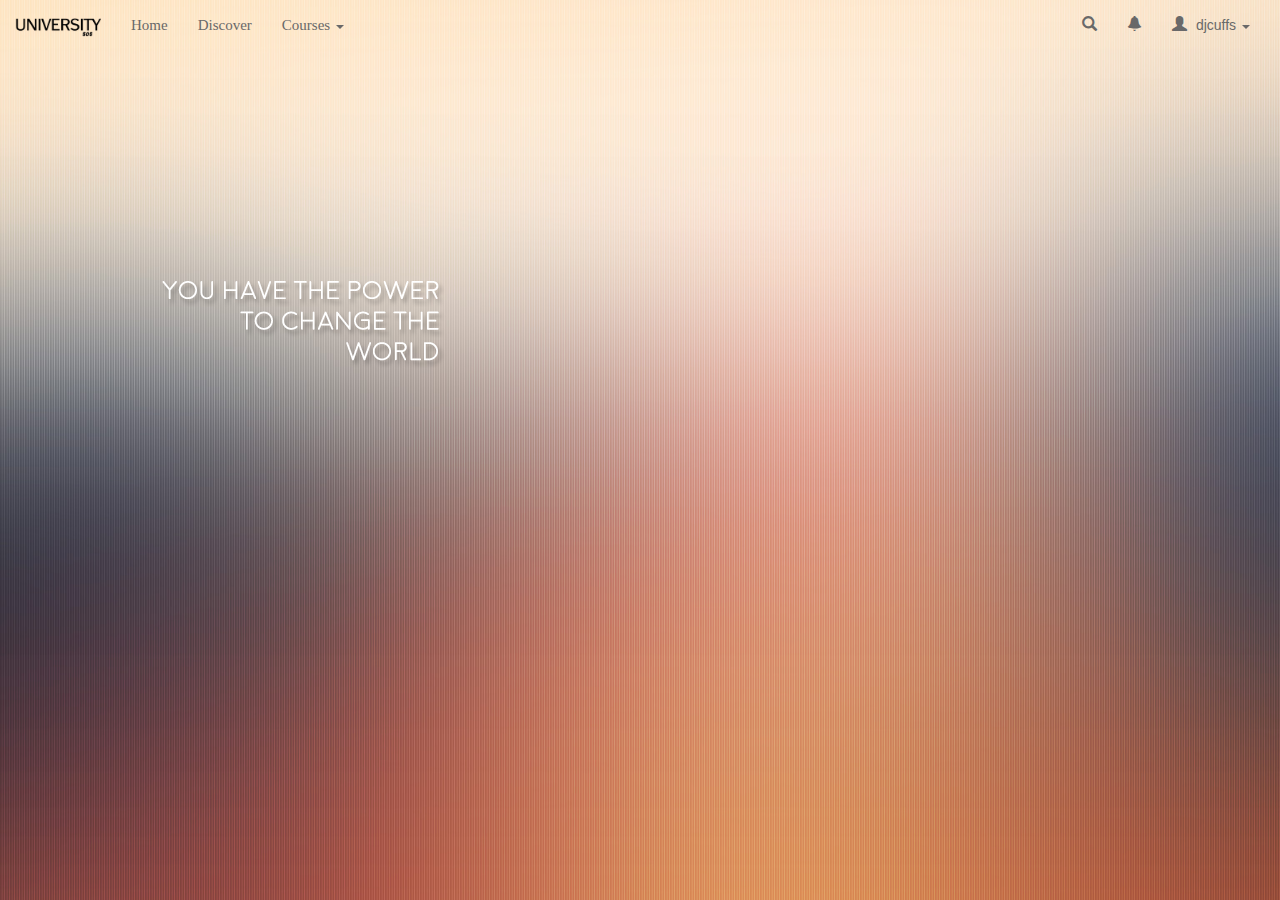
==== index.html @ 052caacf "initial commit of full repository" ====
<!DOCTYPE HTML>
<header>
    <title>University SOS | Bringing Customized Education to the World</title>
    <meta charset="utf-8">
    <meta name="viewport" content="width=device-width, initial-scale=1">
    <link rel="stylesheet" href="css/bootstrap.min.css">
    <link rel="stylesheet" href="StyleSheets/bs.css">
    <script src="https://ajax.googleapis.com/ajax/libs/jquery/3.1.1/jquery.min.js"></script>
    <script src="js/bootstrap.min.js"></script>
</header>
<body style = "background: url('Images/DiscoverBackgrounds/6.jpg') no-repeat center center fixed;background-size:cover;">
    <nav class="navbar navbar-default" style="background:none;">
      <div class="container-fluid">
        <!-- Brand and toggle get grouped for better mobile display -->
        <div class="navbar-header">
          <button type="button" class="navbar-toggle collapsed" data-toggle="collapse" data-target="#bs-example-navbar-collapse-1" aria-expanded="false" style="border:none;">
            <span class="sr-only">Toggle navigation</span>
                <i class="glyphicon glyphicon-plus"></i>
          </button>
          <a class="navbar-brand" href="#"><img src="Images/unilogoblk.png" style="width:86px;height:24px;"></a>
        </div>

        <!-- Collect the nav links, forms, and other content for toggling -->
        <div class="collapse navbar-collapse" id="bs-example-navbar-collapse-1">
          <ul class="nav navbar-nav">
            <li class="active"><a href="#">Home<span class="sr-only">(current)</span></a></li>
            <li><a href="#">Discover</a></li>
            <li class="dropdown">
              <a href="#" class="dropdown-toggle" data-toggle="dropdown" role="button" aria-haspopup="true" aria-expanded="false">Courses <span class="caret"></span></a>
              <ul class="dropdown-menu fademefast">
                <li role="Account Details" class="dropdown-header">Course Options</li>
                <li role="separator" class="divider"></li>
                <li class="ddText"><a href="#">My Courses</a></li>
                <li class="ddText"><a href="#">Saved Courses</a></li>
                <li class="ddText"><a href="#">Recent Courses</a></li>
                <li role="separator" class="divider"></li>
                <li role="Account Details" class="dropdown-header">Current Course</li>
                <li class="ddText"><a href="#">*Current Courses*</a></li>
              </ul></li>
          </ul>
          <ul class="nav navbar-nav navbar-right">
            <li><a href="#"><span class="glyphicon glyphicon-search" aria-hidden="true"></span></a></li>
            <li><a href="#"><span class="glyphicon glyphicon-bell" aria-hidden="true"></span></a></li>
            <li class="dropdown"> <!-- Account DropDown -->
              <a href="#" class="dropdown-toggle" data-toggle="dropdown" role="button" aria-haspopup="true" aria-expanded="false"><span class="glyphicon glyphicon-user" aria-hidden="true" style="padding-right:5px;"></span><span class="accText"> djcuffs </span><span class="caret"></span></a>
              <ul class="dropdown-menu fademefast">
                <li role="Account Details" class="dropdown-header">Account</li>
                <li role="separator" class="divider"></li>
                <li class="ddText"><a href="#">Profile</a></li>
                <li class="ddText"><a href="#">Manage Account</a></li>
                <li class="ddText"><a href="#">Preferences</a></li>
                <li role="separator" class="divider"></li>
                <li class="ddText"><a href="#">Sign Out</a></li>
              </ul>
            </li>
          </ul>
        </div><!-- /.navbar-collapse -->
      </div><!-- /.container-fluid -->
    </nav>
    
<!-- Page Contents -->
<!-- Still need to modularize the css here from inline into the bs.css doc -->
<div class="container" style="overflow:hidden;">
        <div style="margin-top:0px;height:500px;background-color:rgba(255,255,255,0.0);float:left;width:100%;">
            <div class="fademe" style="float:left;height:500px;width:35%;background-color:none;">
                <img src="Images/ImageAssets/1.png">
                </div>
            <div class="fademedelay" style="float:right;height:500px;width:65%;background-color:none;">
                <img src="Images/ImageAssets/2.png">
                </div>
            </div>
    </div>
    
<div>
    <button type="button" class="btn beginButton fademedelaylong" style="display:block;margin: 0px auto;">Begin</button>
    </div>
</body>
---- StyleSheets/bs.css ----
/* Custom CSS Classes */

.accIcon {
    height: 20px;
    width: 20px;
}

/* Bootstrap CSS Overrides */

h3 {
    color: red;
    font-family: Moon; src: url(/Fonts/Moon.otf);
}

a:active {
    color: red;
}

a:selected {
    color: white;
}

.beginButton {
    background-color: transparent;
    border-color: white;
    color: white;
}

.beginButton:hover {
    background-color: transparent;
    border-color: dimgray;
    color: dimgray;
}

/*
.btn.btn-default {
    background: silver;
    color: white;
}
*/
.navbar-default .navbar-nav > li > a {
    color: dimgray;
}

.navbar-default .navbar-nav > li.active > a {
    color: dimgray;
    background: none;
}

.navbar-default .navbar-nav > li.active > a:hover {
    color: white;
    background: none;
}

.navbar-default .navbar-nav > li > a:hover {
    color: white;
}

.navbar-default {
    border: none;
    border-radius: 0px;
    background: white;
    font-family: Moon; src: url(/Fonts/Moon.otf);
    font-size: 15px;
    color: white;

}

.accText {
    font-family: Tahoma, Geneva, sans-serif;
    font-size: 14px;
}

.ddText {
    font-family: Tahoma, Geneva, sans-serif;
    font-size: 12px;
}

.dropdown ul {
    
}

.dropdown-toggle:selected {
    background: none;
}

.dropdown-header {
    padding-top: 5px;
    padding-bottom: 0px;
    font-size: 11px;
}
.navbar-header ul {
    text-decoration: none;
}

.contentPanel {
    display: block;
    margin: 0px auto;
    background-color: white;
    height: 800px;
    width: 80%;
}

.panelTriColumn {
    height: 250px;
    width: 33.33%;
    background-color: crimson;
    float: left;
}

.contentHeader {
    height: 50px;
    line-height: 50px;
    padding-left: 10px;
    width: 100%;
    display: inline-block;
    vertical-align: middle;
    border-bottom: thin solid white; 
    color: white;
    background-color: black;
}

.panelSection {
    height: 300px;
    width: 100%;
    background-color: beige;
}

.coverPhoto {
    height: 220px;
    width: 100%;
    background-color: aqua;
    
}

/* CSS Transitions/Animations */

.fademe {
    -webkit-animation: fadein 3s; /* Safari, Chrome and Opera > 12.1 */
       -moz-animation: fadein 3s; /* Firefox < 16 */
        -ms-animation: fadein 3s; /* Internet Explorer */
         -o-animation: fadein 3s; /* Opera < 12.1 */
            animation: fadein 3s;
}

.fademefast {
    -webkit-animation: fadein 0.5s; /* Safari, Chrome and Opera > 12.1 */
       -moz-animation: fadein 0.5s; /* Firefox < 16 */
        -ms-animation: fadein 0.5s; /* Internet Explorer */
         -o-animation: fadein 0.5s; /* Opera < 12.1 */
            animation: fadein 0.5s;
}

.fademedelay {
    opacity: 0;
    -webkit-animation: fadein 5s forwards; /* Safari, Chrome and Opera > 12.1 */
       -moz-animation: fadein 5s forwards; /* Firefox < 16 */
        -ms-animation: fadein 5s forwards; /* Internet Explorer */
         -o-animation: fadein 5s forwards; /* Opera < 12.1 */
            animation: fadein 5s forwards;
    
     -webkit-animation-delay: 2s; /* Safari, Chrome and Opera > 12.1 */
        -moz-animation-delay: 2s; /* Firefox < 16 */
         -ms-animation-delay: 2s; /* Internet Explorer */
          -o-animation-delay: 2s; /* Opera < 12.1 */
             animation-delay: 2s;
}

.fademedelaylong {
    opacity: 0;
    -webkit-animation: fadein 5s forwards; /* Safari, Chrome and Opera > 12.1 */
       -moz-animation: fadein 5s forwards; /* Firefox < 16 */
        -ms-animation: fadein 5s forwards; /* Internet Explorer */
         -o-animation: fadein 5s forwards; /* Opera < 12.1 */
            animation: fadein 5s forwards;
    
     -webkit-animation-delay: 3s; /* Safari, Chrome and Opera > 12.1 */
        -moz-animation-delay: 3s; /* Firefox < 16 */
         -ms-animation-delay: 3s; /* Internet Explorer */
          -o-animation-delay: 3s; /* Opera < 12.1 */
             animation-delay: 3s;
}

@keyframes fadein {
    from { opacity: 0; }
    to   { opacity: 1; }
}

/* Firefox < 16 */
@-moz-keyframes fadein {
    from { opacity: 0; }
    to   { opacity: 1; }
}

/* Safari, Chrome and Opera > 12.1 */
@-webkit-keyframes fadein {
    from { opacity: 0; }
    to   { opacity: 1; }
}

/* Internet Explorer */
@-ms-keyframes fadein {
    from { opacity: 0; }
    to   { opacity: 1; }
}

/* Opera < 12.1 */
@-o-keyframes fadein {
    from { opacity: 0; }
    to   { opacity: 1; }
}
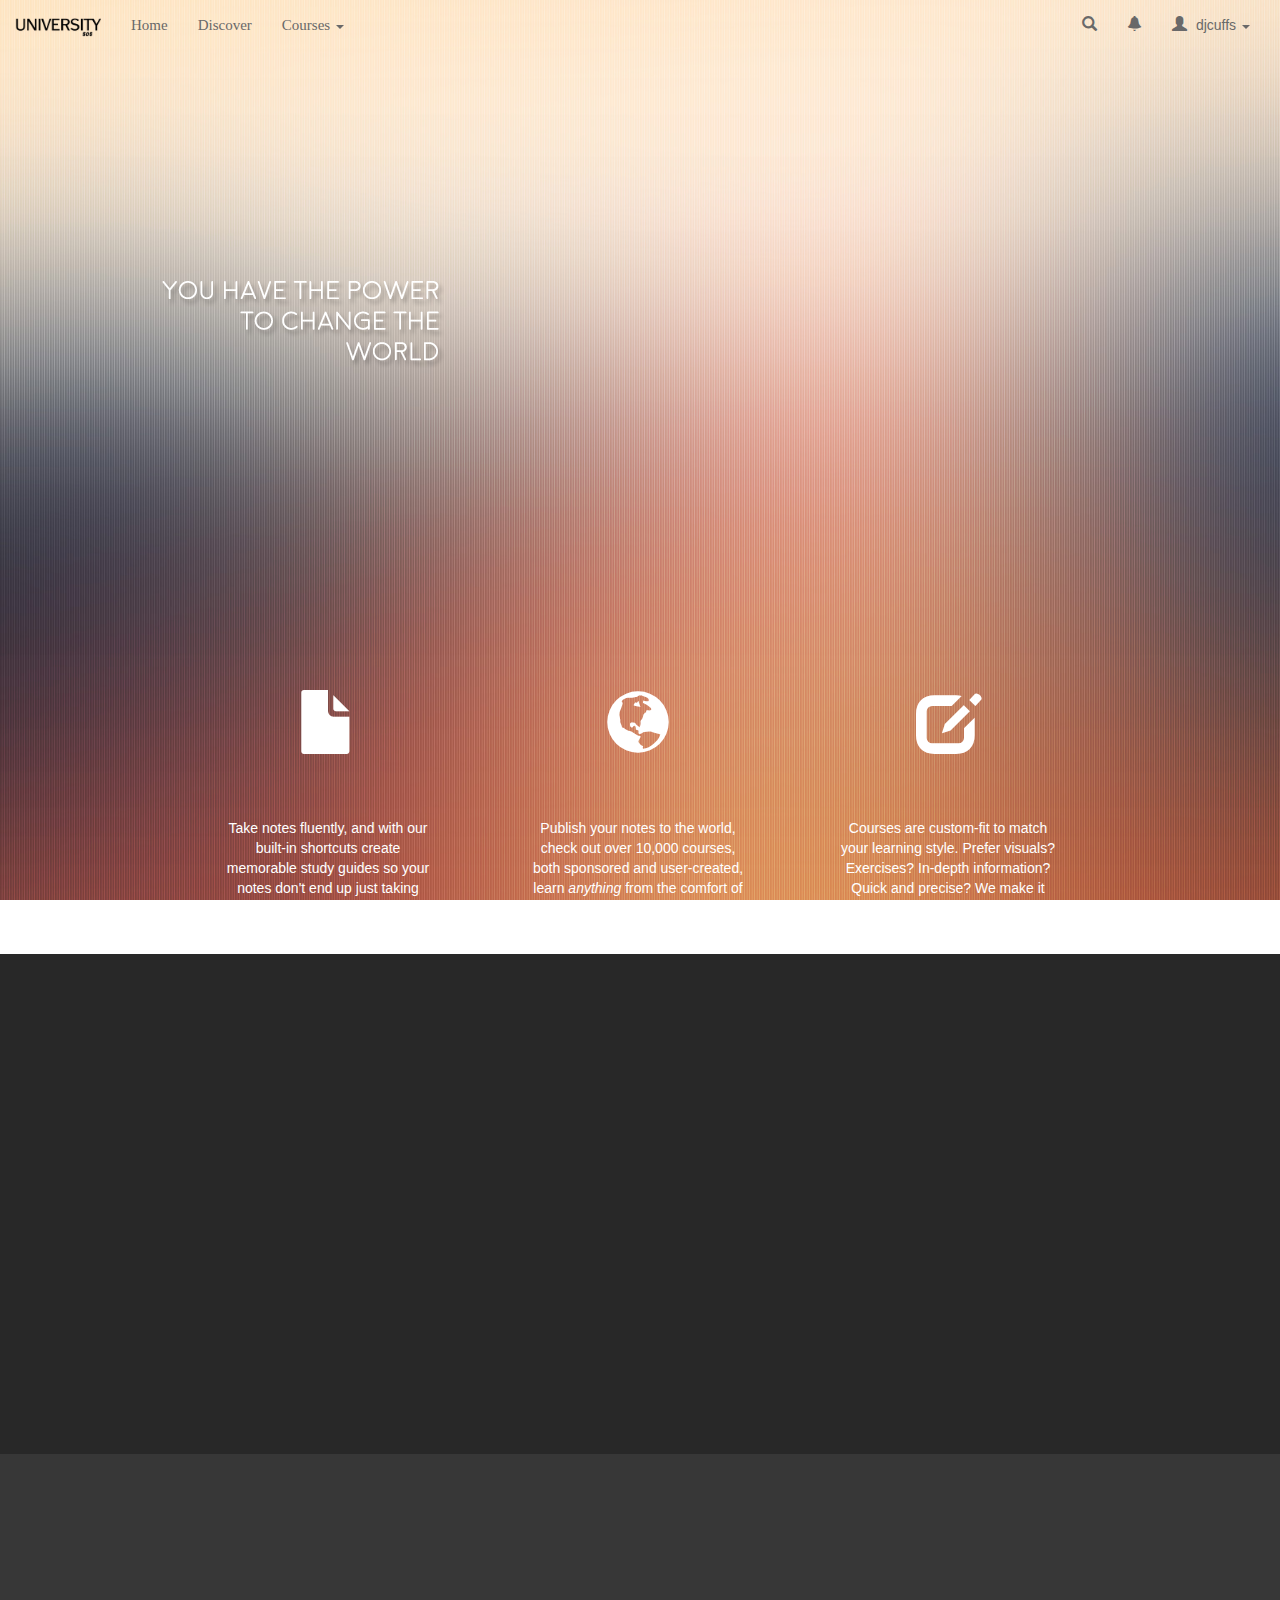
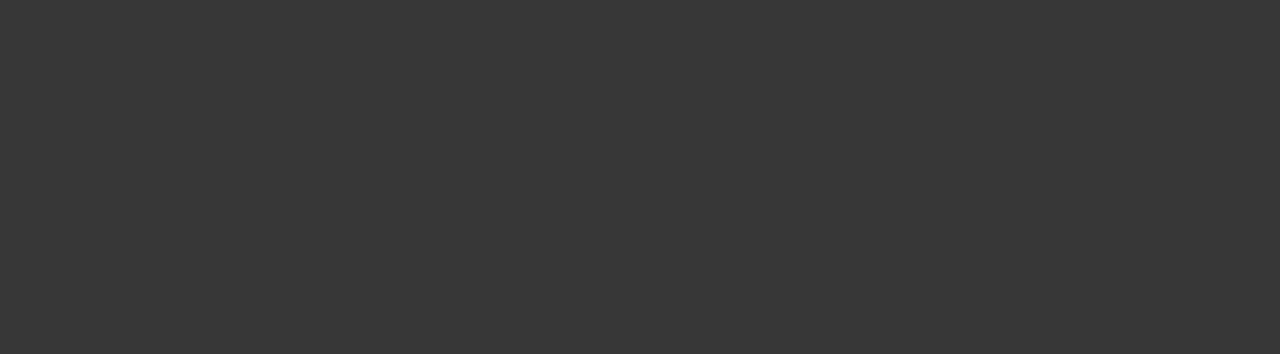
==== commit ac454da9: "added new graphics to the home page, made css changes to accomodate div objects" ====
--- a/index.html
+++ b/index.html
@@ -70,8 +70,42 @@
                 </div>
             </div>
     </div>
+<div>
+    <button type="button" class="btn beginButton fademedelaylong" style="display:block;margin: 0px auto;">Get Started</button>
+</div>
     
-<div>
-    <button type="button" class="btn beginButton fademedelaylong" style="display:block;margin: 0px auto;">Begin</button>
+<div class="iconPanelContainer">
+    <div class="iconDescriptorPanel">
+            <div style="background-color:rgba(255,255,255,0.0);text-align:center;padding:60px 0px;">
+                <span class="glyphicon glyphicon-file" style="font-size:64px;"></span>
+            </div>
+            <div style="background-color:rgba(255,255,255,0.0);overflow:hidden;height:108px;text-align:center;vertical-align:center;">
+                Take notes fluently, and with our built-in shortcuts create memorable study guides so your notes don't end up just taking space
+            </div>
+        </div>
+    <div class="iconDescriptorPanel">
+            <div style="background-color:rgba(255,255,255,0.0);text-align:center;padding:60px 0px;">
+                <span class="glyphicon glyphicon-globe" style="font-size:64px;"></span>
+            </div>
+            <div style="background-color:rgba(255,255,255,0.0);overflow:hidden;height:108px;text-align:center;vertical-align:center;">
+                Publish your notes to the world, check out over 10,000 courses, both sponsored and user-created, learn <span style="font-style:italic">anything</span> from the comfort of your home
+            </div>
+        </div>
+    <div class="iconDescriptorPanel">
+            <div style="background-color:rgba(255,255,255,0.0);text-align:center;padding:60px 0px;">
+                <span class="glyphicon glyphicon-edit" style="font-size:64px;"></span>
+            </div>
+            <div style="background-color:rgba(255,255,255,0.0);overflow:hidden;height:108px;text-align:center;vertical-align:center;">
+                Courses are custom-fit to match your learning style. Prefer visuals? Exercises? In-depth information? Quick and precise? We make it your way, <span style="font-style:italic">Perfect</span>.
+            </div>
+        </div>
     </div>
+    
+<div style="width:100%;background-color:#282828;height:500px;">
+    
+    </div>
+<div style="width:100%;background-color:#373737;height:500px;">
+    
+    </div>
+
 </body>--- a/StyleSheets/bs.css
+++ b/StyleSheets/bs.css
@@ -28,8 +28,13 @@
 
 .beginButton:hover {
     background-color: transparent;
-    border-color: dimgray;
-    color: dimgray;
+    border-color: rgba(255,255,255,0.6);
+    color: rgba(255,255,255,0.6);
+    transition: .2s;
+    -o-transition:.2s;
+    -ms-transition:.2s;
+    -moz-transition:.2s;
+    -webkit-transition:.2s;
 }
 
 /*
@@ -50,10 +55,20 @@
 .navbar-default .navbar-nav > li.active > a:hover {
     color: white;
     background: none;
+    transition: .2s;
+    -o-transition:.2s;
+    -ms-transition:.2s;
+    -moz-transition:.2s;
+    -webkit-transition:.2s;
 }
 
 .navbar-default .navbar-nav > li > a:hover {
     color: white;
+    transition: .2s;
+    -o-transition:.2s;
+    -ms-transition:.2s;
+    -moz-transition:.2s;
+    -webkit-transition:.2s;
 }
 
 .navbar-default {
@@ -99,6 +114,35 @@
     background-color: white;
     height: 800px;
     width: 80%;
+}
+
+.iconPanelContainer {
+    display: block;
+    width: 954px;
+    height: 350px;
+    /*border-radius: 15px;
+    border: 2px solid rgba(255,255,255,0.0);*/
+    margin: 0px auto;
+    padding: 0px 10px;
+}
+
+.iconDescriptorPanel {
+    height: 300px;
+    width: 250px;
+    border: 1px solid rgba(255,255,255,0.0);
+    float: left;
+    margin: 25px 30px;
+    padding: 0px 15px;
+    color: white;
+}
+
+.iconDescriptorPanel:hover {
+    border: 1px solid rgba(255,255,255,0.8);
+    transition: .2s;
+    -o-transition:.2s;
+    -ms-transition:.2s;
+    -moz-transition:.2s;
+    -webkit-transition:.2s;
 }
 
 .panelTriColumn {
@@ -133,6 +177,8 @@
     
 }
 
+/* id Based CSS */
+
 /* CSS Transitions/Animations */
 
 .fademe {
@@ -153,11 +199,26 @@
 
 .fademedelay {
     opacity: 0;
-    -webkit-animation: fadein 5s forwards; /* Safari, Chrome and Opera > 12.1 */
-       -moz-animation: fadein 5s forwards; /* Firefox < 16 */
-        -ms-animation: fadein 5s forwards; /* Internet Explorer */
-         -o-animation: fadein 5s forwards; /* Opera < 12.1 */
-            animation: fadein 5s forwards;
+    -webkit-animation: fadein 3s forwards; /* Safari, Chrome and Opera > 12.1 */
+       -moz-animation: fadein 3s forwards; /* Firefox < 16 */
+        -ms-animation: fadein 3s forwards; /* Internet Explorer */
+         -o-animation: fadein 3s forwards; /* Opera < 12.1 */
+            animation: fadein 3s forwards;
+    
+     -webkit-animation-delay: 1s; /* Safari, Chrome and Opera > 12.1 */
+        -moz-animation-delay: 1s; /* Firefox < 16 */
+         -ms-animation-delay: 1s; /* Internet Explorer */
+          -o-animation-delay: 1s; /* Opera < 12.1 */
+             animation-delay: 1s;
+}
+
+.fademedelaylong {
+    opacity: 0;
+    -webkit-animation: fadein 3s forwards; /* Safari, Chrome and Opera > 12.1 */
+       -moz-animation: fadein 3s forwards; /* Firefox < 16 */
+        -ms-animation: fadein 3s forwards; /* Internet Explorer */
+         -o-animation: fadein 3s forwards; /* Opera < 12.1 */
+            animation: fadein 3s forwards;
     
      -webkit-animation-delay: 2s; /* Safari, Chrome and Opera > 12.1 */
         -moz-animation-delay: 2s; /* Firefox < 16 */
@@ -166,21 +227,6 @@
              animation-delay: 2s;
 }
 
-.fademedelaylong {
-    opacity: 0;
-    -webkit-animation: fadein 5s forwards; /* Safari, Chrome and Opera > 12.1 */
-       -moz-animation: fadein 5s forwards; /* Firefox < 16 */
-        -ms-animation: fadein 5s forwards; /* Internet Explorer */
-         -o-animation: fadein 5s forwards; /* Opera < 12.1 */
-            animation: fadein 5s forwards;
-    
-     -webkit-animation-delay: 3s; /* Safari, Chrome and Opera > 12.1 */
-        -moz-animation-delay: 3s; /* Firefox < 16 */
-         -ms-animation-delay: 3s; /* Internet Explorer */
-          -o-animation-delay: 3s; /* Opera < 12.1 */
-             animation-delay: 3s;
-}
-
 @keyframes fadein {
     from { opacity: 0; }
     to   { opacity: 1; }
